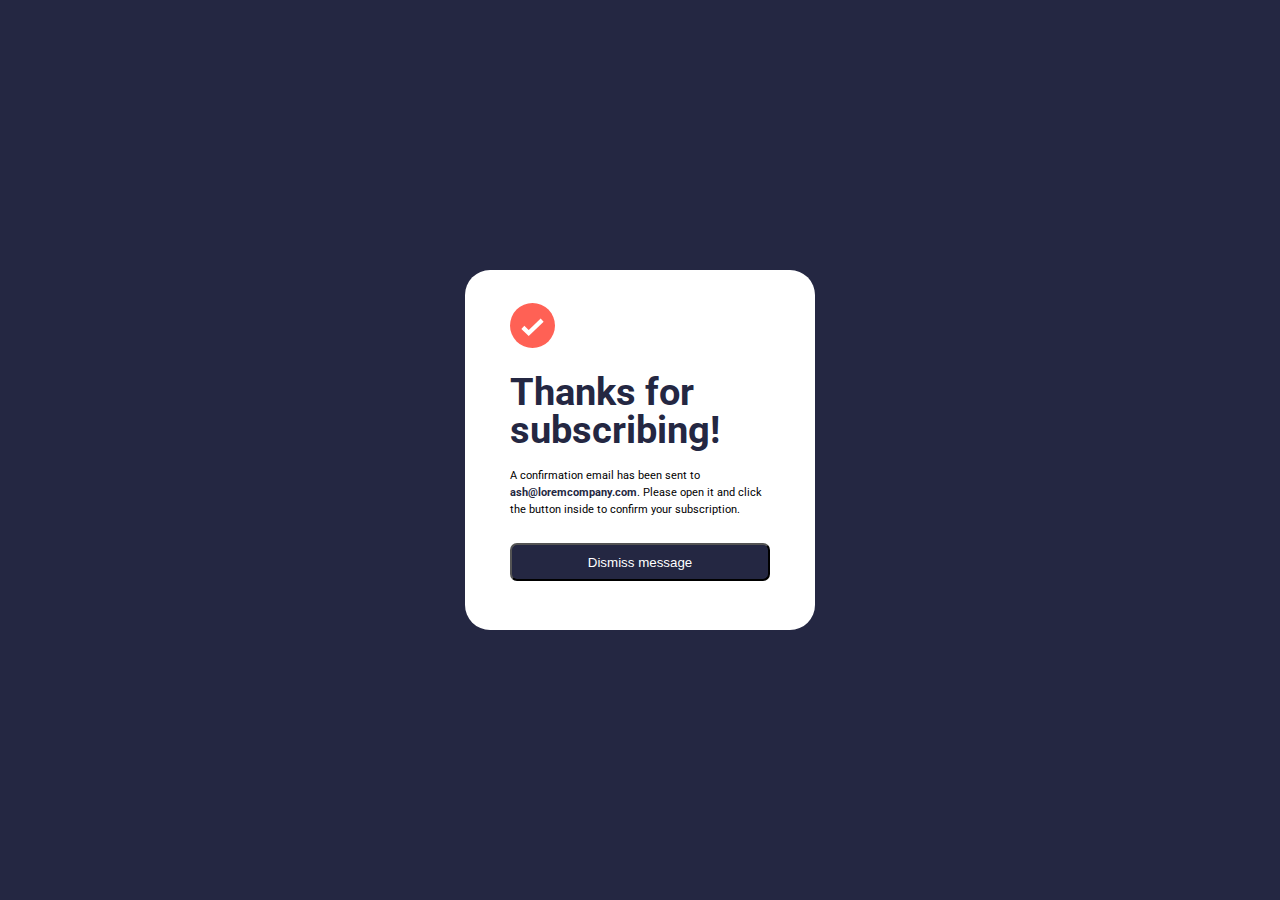
==== submit.html @ 30a8259f "initial commit" ====
<!DOCTYPE html>
<html lang="en">

<head>
  <meta charset="UTF-8">
  <meta name="viewport" content="width=device-width, initial-scale=1.0">


  <title>Newsletter sign-up form with success message</title>

  <link rel="stylesheet" href="style2.css">

</head>
<body>
    <div class="container">
        <div class="box">
            <div class="checkImage">
             <img src="assets/images/icon-list.svg" alt="iconList" class="iconList">
            </div>
            <p class="mainHeading">Thanks for subscribing!</p>
            <p class="content">A confirmation email has been sent to <span class="emailId">ash@loremcompany.com</span>.
                Please open it and click the button inside to confirm your subscription.</p>
            <button class="dismiss">Dismiss message</button>    
        </div>
    </div>
    <script src="index.js"></script>
</body>
</html>
---- style2.css ----
@import url('https://fonts.googleapis.com/css2?family=Merriweather&family=Montserrat&family=Roboto:wght@400;700&family=Sacramento&display=swap');

*{
    margin: 0;
    padding: 0;
}
html{
    font-size: 62.5%;
}

body {
    background-color: hsl(234, 29%, 20%);
    font-size: 1.6rem;
    font-family: 'Roboto', sans-serif;
  }
.container{
    display: flex;
    justify-content: center;
    align-items: center;
    width: 100vw;
    height: 100vh;
}
.box{
    width: 35rem;
    height: 36rem;
    background-color: white;
    border-radius: 2.5rem;
}
.checkImage{
    height: 4.5rem;
    width: 26rem;
    margin: 3.3rem 4.5rem;
    margin-bottom: 2.5rem;
}
.iconList{
    height: 4.5rem;
}
.mainHeading{
    color: hsl(234, 29%, 20%);
    width: 26rem;
    margin: 0 4.5rem;
    font-size: 3.8rem;
   font-weight: bold;
   line-height: 3.8rem;
}
.content{
    width: 26rem;
    margin: 0 4.5rem;
    font-size: 1.1rem;
    margin-top: 1.8rem;
    line-height: 1.7rem;
}
.emailId{
    color:hsl(234, 29%, 20%) ;
    font-weight: bold;
}
.dismiss{
   
    background-color: hsl(234, 29%, 20%);
    color: white;
    width: 26rem;
    margin: 2.5rem 4.5rem;
    height: 3.8rem;
    border-radius: .7rem;
}
.dismiss:hover{
    background-color:hsl(4, 100%, 67%) ;
    cursor: pointer;
}

@media (max-width:400px){
    .box{
        width: 37.5rem;
        height: 100vh;
        border-radius: 0;
    }
    .checkImage{
        margin-top: 16rem;
        height: 6.5rem;
        margin-bottom: 5.5rem;
    }
    .iconList{
        height: 6.5rem;
    }
    .mainHeading{
        font-size: 4rem;
    margin-bottom: 3.3rem;
    }
    .content{
        font-size: 15px;
        width: 30.1rem;
    }
    .dismiss{
        width: 30rem;
        margin: 0 3.7rem;
        margin-top: 28.5rem;
        height: 5.8rem;
        font-size: 1.8rem;
        border-radius: 1rem;
    }
}
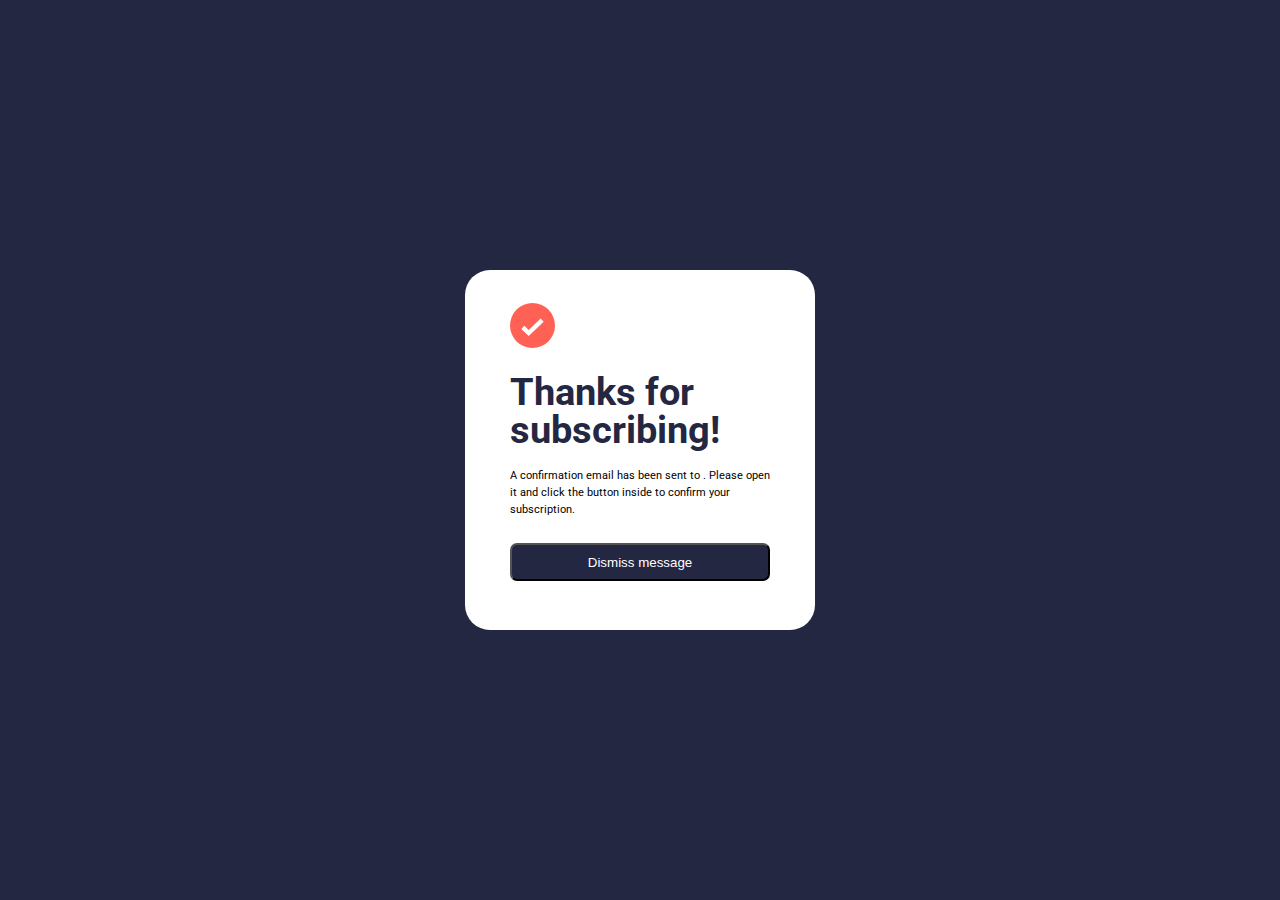
==== commit 2bdd1726: "changes in js" ====
--- a/submit.html
+++ b/submit.html
@@ -18,11 +18,13 @@
              <img src="assets/images/icon-list.svg" alt="iconList" class="iconList">
             </div>
             <p class="mainHeading">Thanks for subscribing!</p>
-            <p class="content">A confirmation email has been sent to <span class="emailId">ash@loremcompany.com</span>.
+            <p class="content">A confirmation email has been sent to <span class="emailId"></span>.
                 Please open it and click the button inside to confirm your subscription.</p>
             <button class="dismiss">Dismiss message</button>    
         </div>
     </div>
-    <script src="index.js"></script>
+    <script>
+        document.querySelector('.emailId').innerHTML=localStorage.getItem('emailId');
+    </script>
 </body>
 </html>